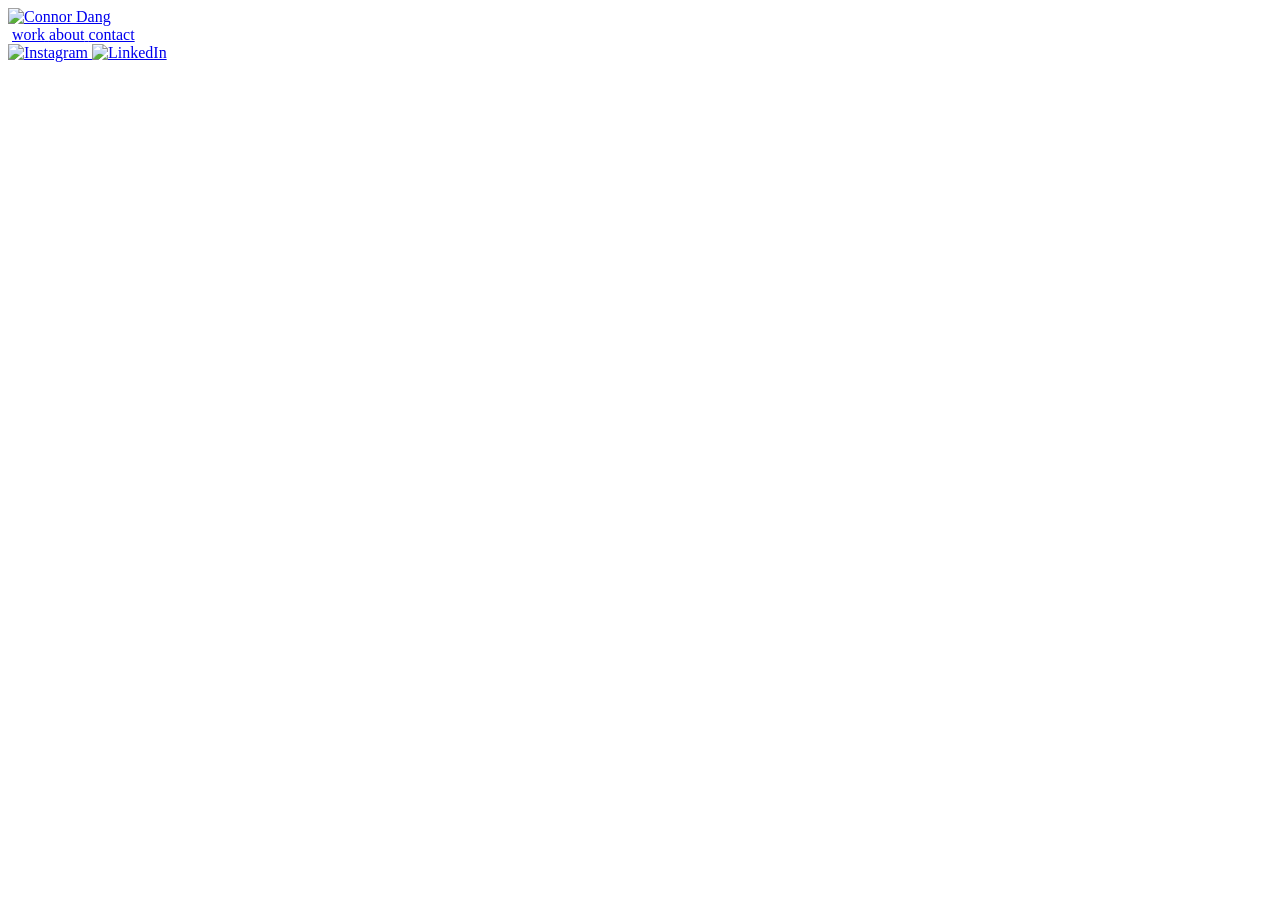
==== index.html @ 2c93fa56 "Add files via upload" ====
<!DOCTYPE html>
<html lang="en">
<head>
<meta charset="UTF-8">
<meta name="viewport" content="width=device-width, initial-scale=1.0">
<title>Connor Dang</title>
<link rel="stylesheet" href="css/style.css">
</head>
<body>

<a href="index.html" class="name-banner">
  <img src="assets/name-banner.png" alt="Connor Dang">
</a>

<div class="paper-page">
  <div class="star-ring-wrap">
    <img src="assets/star-ring.png" alt="">

    <!-- Star 1 (top center) -> Work -->
    <a class="star-hotspot star-hotspot--work" href="work.html" style="left:50.31%; top:7.71%;">
      <span class="star-label star-label--work">work</span>
    </a>

    <!-- Star 6 clockwise -> About -->
    <a class="star-hotspot" href="about.html" style="left:86.60%; top:72.01%;">
      <span class="star-label">about</span>
    </a>

    <!-- Star 11 clockwise -> Contact -->
    <a class="star-hotspot" href="contact.html" style="left:13.13%; top:71.50%;">
      <span class="star-label">contact</span>
    </a>
  </div>
</div>

<div class="social-icons">
  <a href="https://instagram.com/dig1talprint" target="_blank" rel="noopener" aria-label="Instagram">
    <img src="assets/instagram-icon.png" alt="Instagram">
  </a>
  <a href="https://www.linkedin.com/in/connorcdang/" target="_blank" rel="noopener" aria-label="LinkedIn">
    <img src="assets/linkedin-icon.png" alt="LinkedIn">
  </a>
</div>

</body>
</html>
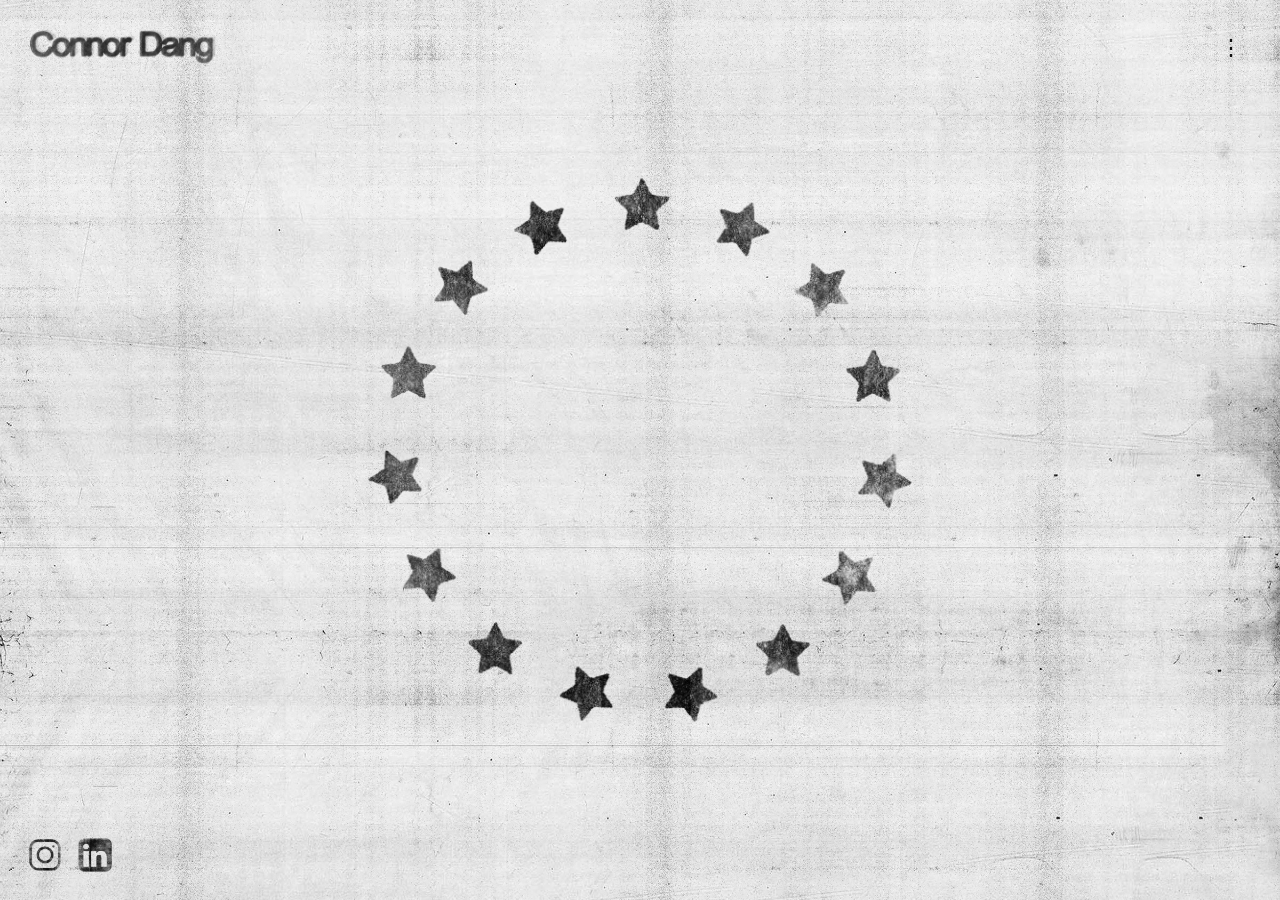
==== commit 872d969d: "Add files via upload" ====
--- a/index.html
+++ b/index.html
@@ -12,13 +12,22 @@
   <img src="assets/name-banner.png" alt="Connor Dang">
 </a>
 
+<div class="menu">
+  <button class="menu-toggle" aria-label="Menu">&#8942;</button>
+  <div class="menu-dropdown">
+    <a href="work.html">Work</a>
+    <a href="about.html">About</a>
+    <a href="contact.html">Contact</a>
+  </div>
+</div>
+
 <div class="paper-page">
   <div class="star-ring-wrap">
     <img src="assets/star-ring.png" alt="">
 
     <!-- Star 1 (top center) -> Work -->
-    <a class="star-hotspot star-hotspot--work" href="work.html" style="left:50.31%; top:7.71%;">
-      <span class="star-label star-label--work">work</span>
+    <a class="star-hotspot" href="work.html" style="left:50.31%; top:7.71%;">
+      <span class="star-label">work</span>
     </a>
 
     <!-- Star 6 clockwise -> About -->
@@ -42,5 +51,6 @@
   </a>
 </div>
 
+<script src="js/main.js"></script>
 </body>
 </html>
--- a/css/style.css
+++ b/css/style.css
@@ -0,0 +1,368 @@
+/* ============================================
+   Connor Dang Portfolio — Shared Styles
+   ============================================ */
+
+* {
+  box-sizing: border-box;
+}
+
+html, body {
+  margin: 0;
+  padding: 0;
+  font-family: "Helvetica Neue", Helvetica, Arial, sans-serif;
+  color: #111;
+}
+
+a {
+  color: inherit;
+  text-decoration: none;
+}
+
+img {
+  max-width: 100%;
+  display: block;
+}
+
+/* ---------- Name banner (all pages) ---------- */
+.name-banner {
+  position: fixed;
+  top: 28px;
+  left: 28px;
+  width: 190px;
+  z-index: 100;
+  transition: opacity 0.2s ease;
+}
+
+.name-banner:hover {
+  opacity: 0.7;
+}
+
+.name-banner img {
+  width: 100%;
+  height: auto;
+}
+
+/* ---------- 3-dot menu (all pages, top-right) ---------- */
+.menu {
+  position: fixed;
+  top: 28px;
+  right: 28px;
+  z-index: 200;
+}
+
+.menu-toggle {
+  display: flex;
+  align-items: center;
+  justify-content: center;
+  width: 40px;
+  height: 40px;
+  border: none;
+  background: none;
+  padding: 0;
+  cursor: pointer;
+  font-size: 22px;
+  line-height: 1;
+  letter-spacing: 2px;
+  color: #111;
+  font-family: Helvetica, Arial, sans-serif;
+  transition: opacity 0.2s ease;
+}
+
+.menu-toggle:hover {
+  opacity: 0.6;
+}
+
+.menu-dropdown {
+  position: absolute;
+  top: 44px;
+  right: 0;
+  min-width: 140px;
+  background: #fff;
+  border-radius: 6px;
+  box-shadow: 0 4px 18px rgba(0, 0, 0, 0.15);
+  padding: 8px 0;
+  opacity: 0;
+  transform: translateY(-6px);
+  pointer-events: none;
+  transition: opacity 0.18s ease, transform 0.18s ease;
+}
+
+.menu.open .menu-dropdown {
+  opacity: 1;
+  transform: translateY(0);
+  pointer-events: auto;
+}
+
+.menu-dropdown a {
+  display: block;
+  padding: 10px 18px;
+  font-family: Helvetica, Arial, sans-serif;
+  font-weight: 700;
+  letter-spacing: -0.04em;
+  font-size: 15px;
+  color: #111;
+}
+
+.menu-dropdown a:hover {
+  background: #f2f2f2;
+}
+
+/* ---------- Paper-textured pages (landing + contact) ---------- */
+.paper-page {
+  position: relative;
+  width: 100vw;
+  height: 100vh;
+  overflow: hidden;
+  background-image: url("../assets/paper-texture.jpg");
+  background-size: cover;
+  background-position: center;
+  background-repeat: no-repeat;
+}
+
+/* ---------- Star ring ---------- */
+.star-ring-wrap {
+  position: absolute;
+  top: 50%;
+  left: 50%;
+  transform: translate(-50%, -50%);
+  width: min(64vmin, 620px);
+  aspect-ratio: 1 / 1;
+}
+
+.star-ring-wrap img {
+  width: 100%;
+  height: 100%;
+  user-select: none;
+  pointer-events: none;
+}
+
+/* Every functional star gets the same enlarged hit area (still centered on
+   the star itself) so the offset label sits inside a clickable zone, not
+   floating outside it. Label text is smaller and placed up and to the right
+   of the star instead of directly on top of it -- same treatment for all
+   three buttons (work / about / contact), positioned relative to whichever
+   star it belongs to. */
+.star-hotspot {
+  position: absolute;
+  width: 34%;
+  height: 30%;
+  transform: translate(-50%, -50%);
+  border-radius: 50%;
+  cursor: pointer;
+  display: flex;
+  align-items: center;
+  justify-content: center;
+}
+
+.star-hotspot.static {
+  cursor: default;
+}
+
+.star-label {
+  position: absolute;
+  top: 32%;
+  left: 64%;
+  transform: translate(0, -50%) scale(0.85);
+  font-weight: 700;
+  font-family: Helvetica, Arial, sans-serif;
+  letter-spacing: -0.08em;
+  font-size: clamp(16px, 2.6vmin, 26px);
+  white-space: nowrap;
+  opacity: 0;
+  transition: opacity 0.25s ease, transform 0.25s ease;
+  pointer-events: none;
+}
+
+.star-hotspot:not(.static):hover .star-label {
+  opacity: 1;
+  transform: translate(0, -50%) scale(1);
+}
+
+/* ---------- Social icons (landing + contact, bottom-left) ---------- */
+.social-icons {
+  position: fixed;
+  bottom: 28px;
+  left: 28px;
+  display: flex;
+  gap: 16px;
+  z-index: 100;
+}
+
+.social-icons a {
+  width: 34px;
+  height: 34px;
+  transition: opacity 0.2s ease;
+}
+
+.social-icons a:hover {
+  opacity: 0.6;
+}
+
+.social-icons img {
+  width: 100%;
+  height: 100%;
+  object-fit: contain;
+}
+
+/* ---------- Paper-textured content pages (work + about) ---------- */
+.white-page {
+  min-height: 100vh;
+  background-color: #fff;
+  background-image: url("../assets/paper-texture.jpg");
+  background-repeat: repeat;
+  background-size: 1600px 1600px;
+  background-position: top center;
+}
+
+/* ---------- About page ---------- */
+.about-content {
+  padding-top: 1in;
+  padding-bottom: 80px;
+  max-width: 1100px;
+  margin: 0 auto;
+  padding-left: 24px;
+  padding-right: 24px;
+}
+
+.headshot {
+  width: 260px;
+  height: 260px;
+  border-radius: 50%;
+  object-fit: cover;
+  margin: 0 auto 40px;
+  display: block;
+}
+
+/* All About-page text: Helvetica Regular, tight tracking */
+.about-content,
+.about-content * {
+  font-family: Helvetica, Arial, sans-serif;
+  font-weight: 400;
+  letter-spacing: -0.06em;
+}
+
+.about-bio {
+  text-align: left;
+  font-size: 17px;
+  line-height: 1.6;
+  max-width: 700px;
+  margin: 0 auto 60px;
+}
+
+.about-columns {
+  display: grid;
+  grid-template-columns: repeat(3, 1fr);
+  gap: 28px;
+}
+
+.about-columns h3 {
+  font-size: 13px;
+  font-weight: 700;
+  text-transform: lowercase;
+  margin-bottom: 14px;
+}
+
+.about-columns ul {
+  list-style: none;
+  margin: 0;
+  padding: 0;
+}
+
+.about-columns li {
+  font-size: 15px;
+  line-height: 1.9;
+}
+
+/* Skills & Software stay lowercase; Education uses normal capitalization
+   (school name, degree, and class year read better properly cased). */
+.about-col--skills li,
+.about-col--software li {
+  text-transform: lowercase;
+}
+
+/* ---------- Work page ---------- */
+.work-grid {
+  display: grid;
+  grid-template-columns: repeat(4, 1fr);
+  gap: 0.1in;
+  padding: 120px 0.1in 60px;
+}
+
+.work-item {
+  cursor: pointer;
+  overflow: hidden;
+  background: #f2f2f2;
+}
+
+.work-item img {
+  width: 100%;
+  height: auto;
+  display: block;
+  transition: transform 0.3s ease;
+}
+
+.work-item:hover img {
+  transform: scale(1.03);
+}
+
+.work-placeholder {
+  width: 100%;
+  aspect-ratio: 3 / 4;
+  background: #ececec;
+  display: flex;
+  align-items: center;
+  justify-content: center;
+  color: #999;
+  font-size: 13px;
+  text-align: center;
+  padding: 12px;
+}
+
+@media (max-width: 900px) {
+  .work-grid { grid-template-columns: repeat(2, 1fr); }
+  .about-columns { grid-template-columns: 1fr; gap: 28px; }
+}
+
+/* ---------- Lightbox ---------- */
+.lightbox {
+  position: fixed;
+  inset: 0;
+  background: rgba(0, 0, 0, 0.9);
+  display: none;
+  align-items: center;
+  justify-content: center;
+  z-index: 1000;
+  cursor: zoom-out;
+  padding: 40px;
+}
+
+.lightbox.open {
+  display: flex;
+}
+
+.lightbox img {
+  max-width: 100%;
+  max-height: 100%;
+  object-fit: contain;
+}
+
+/* ---------- Contact page text ---------- */
+/* name banner sits at top:28px, ~48px tall at 190px wide (0.253 aspect) -> bottom ~76px, plus 1in gap */
+.contact-info {
+  position: fixed;
+  top: calc(76px + 1in);
+  left: 28px;
+  z-index: 100;
+  font-family: Helvetica, Arial, sans-serif;
+  letter-spacing: -0.06em;
+  font-size: 32px;
+  line-height: 0.5in;
+}
+
+.contact-info a {
+  text-decoration: underline;
+}
+
+.contact-info a:hover {
+  opacity: 0.6;
+}
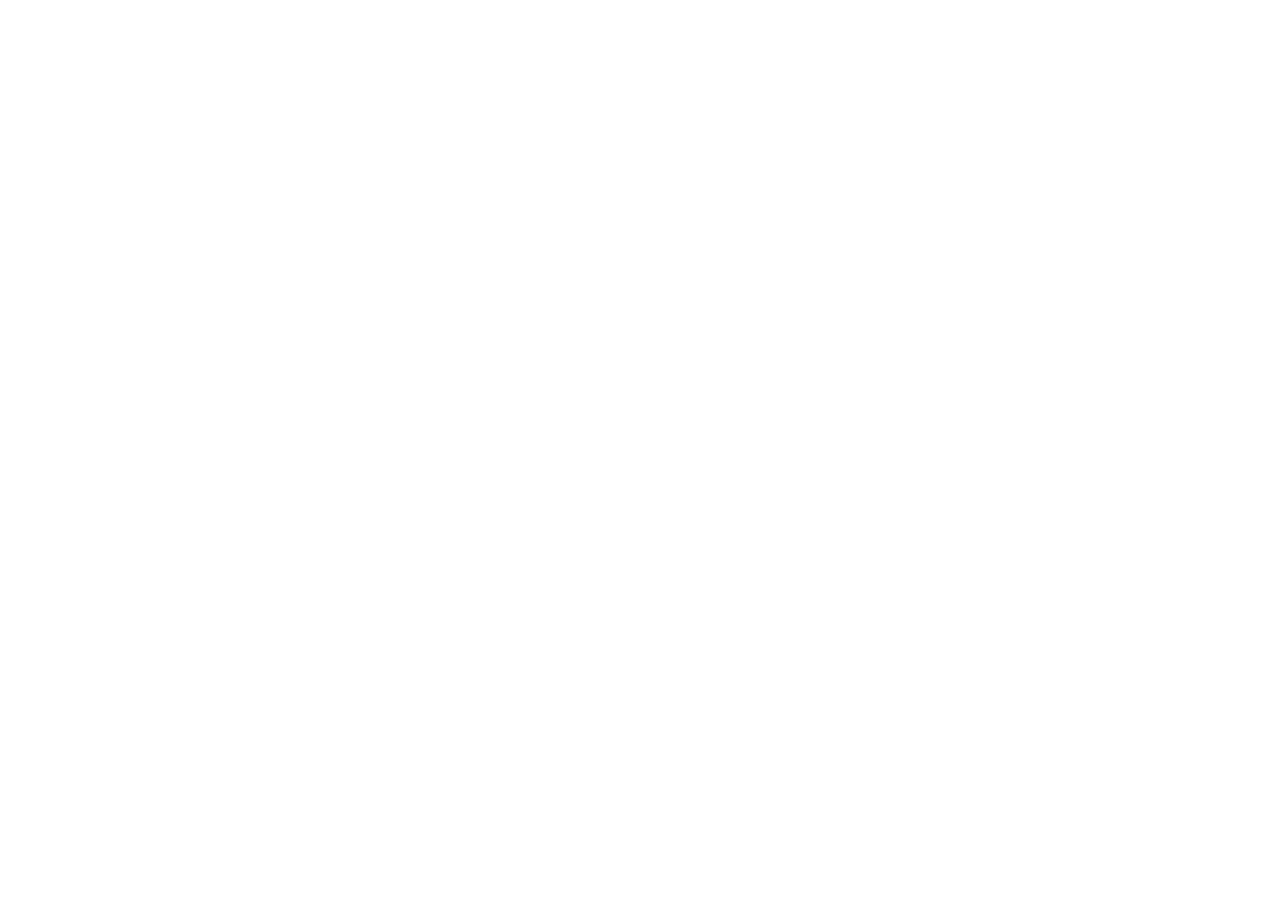
==== commit 9db2be2c: "Add files via upload" ====
--- a/index.html
+++ b/index.html
@@ -3,54 +3,31 @@
 <head>
 <meta charset="UTF-8">
 <meta name="viewport" content="width=device-width, initial-scale=1.0">
-<title>Connor Dang</title>
-<link rel="stylesheet" href="css/style.css">
+<title>Content Manager — Connor Dang</title>
+<script src="https://identity.netlify.com/v1/netlify-identity-widget.js"></script>
 </head>
 <body>
 
-<a href="index.html" class="name-banner">
-  <img src="assets/name-banner.png" alt="Connor Dang">
-</a>
+<!-- Decap CMS (formerly Netlify CMS). This page is the editor at /admin —
+     log in with the Netlify Identity account set up for this site, and the
+     form here edits ../data/work.json and uploads images into
+     ../work-images/, committing straight to the GitHub repo. -->
+<script src="https://unpkg.com/decap-cms@^3/dist/decap-cms.js"></script>
 
-<div class="menu">
-  <button class="menu-toggle" aria-label="Menu">&#8942;</button>
-  <div class="menu-dropdown">
-    <a href="work.html">Work</a>
-    <a href="about.html">About</a>
-    <a href="contact.html">Contact</a>
-  </div>
-</div>
+<script>
+  // Sends people straight into login if they land on /admin without a
+  // session, and reloads after they confirm an invite/reset email so the
+  // CMS picks up the fresh session immediately.
+  if (window.netlifyIdentity) {
+    window.netlifyIdentity.on("init", (user) => {
+      if (!user) {
+        window.netlifyIdentity.on("login", () => {
+          document.location.href = "/admin/";
+        });
+      }
+    });
+  }
+</script>
 
-<div class="paper-page">
-  <div class="star-ring-wrap">
-    <img src="assets/star-ring.png" alt="">
-
-    <!-- Star 1 (top center) -> Work -->
-    <a class="star-hotspot" href="work.html" style="left:50.31%; top:7.71%;">
-      <span class="star-label">work</span>
-    </a>
-
-    <!-- Star 6 clockwise -> About -->
-    <a class="star-hotspot" href="about.html" style="left:86.60%; top:72.01%;">
-      <span class="star-label">about</span>
-    </a>
-
-    <!-- Star 11 clockwise -> Contact -->
-    <a class="star-hotspot" href="contact.html" style="left:13.13%; top:71.50%;">
-      <span class="star-label">contact</span>
-    </a>
-  </div>
-</div>
-
-<div class="social-icons">
-  <a href="https://instagram.com/dig1talprint" target="_blank" rel="noopener" aria-label="Instagram">
-    <img src="assets/instagram-icon.png" alt="Instagram">
-  </a>
-  <a href="https://www.linkedin.com/in/connorcdang/" target="_blank" rel="noopener" aria-label="LinkedIn">
-    <img src="assets/linkedin-icon.png" alt="LinkedIn">
-  </a>
-</div>
-
-<script src="js/main.js"></script>
 </body>
 </html>
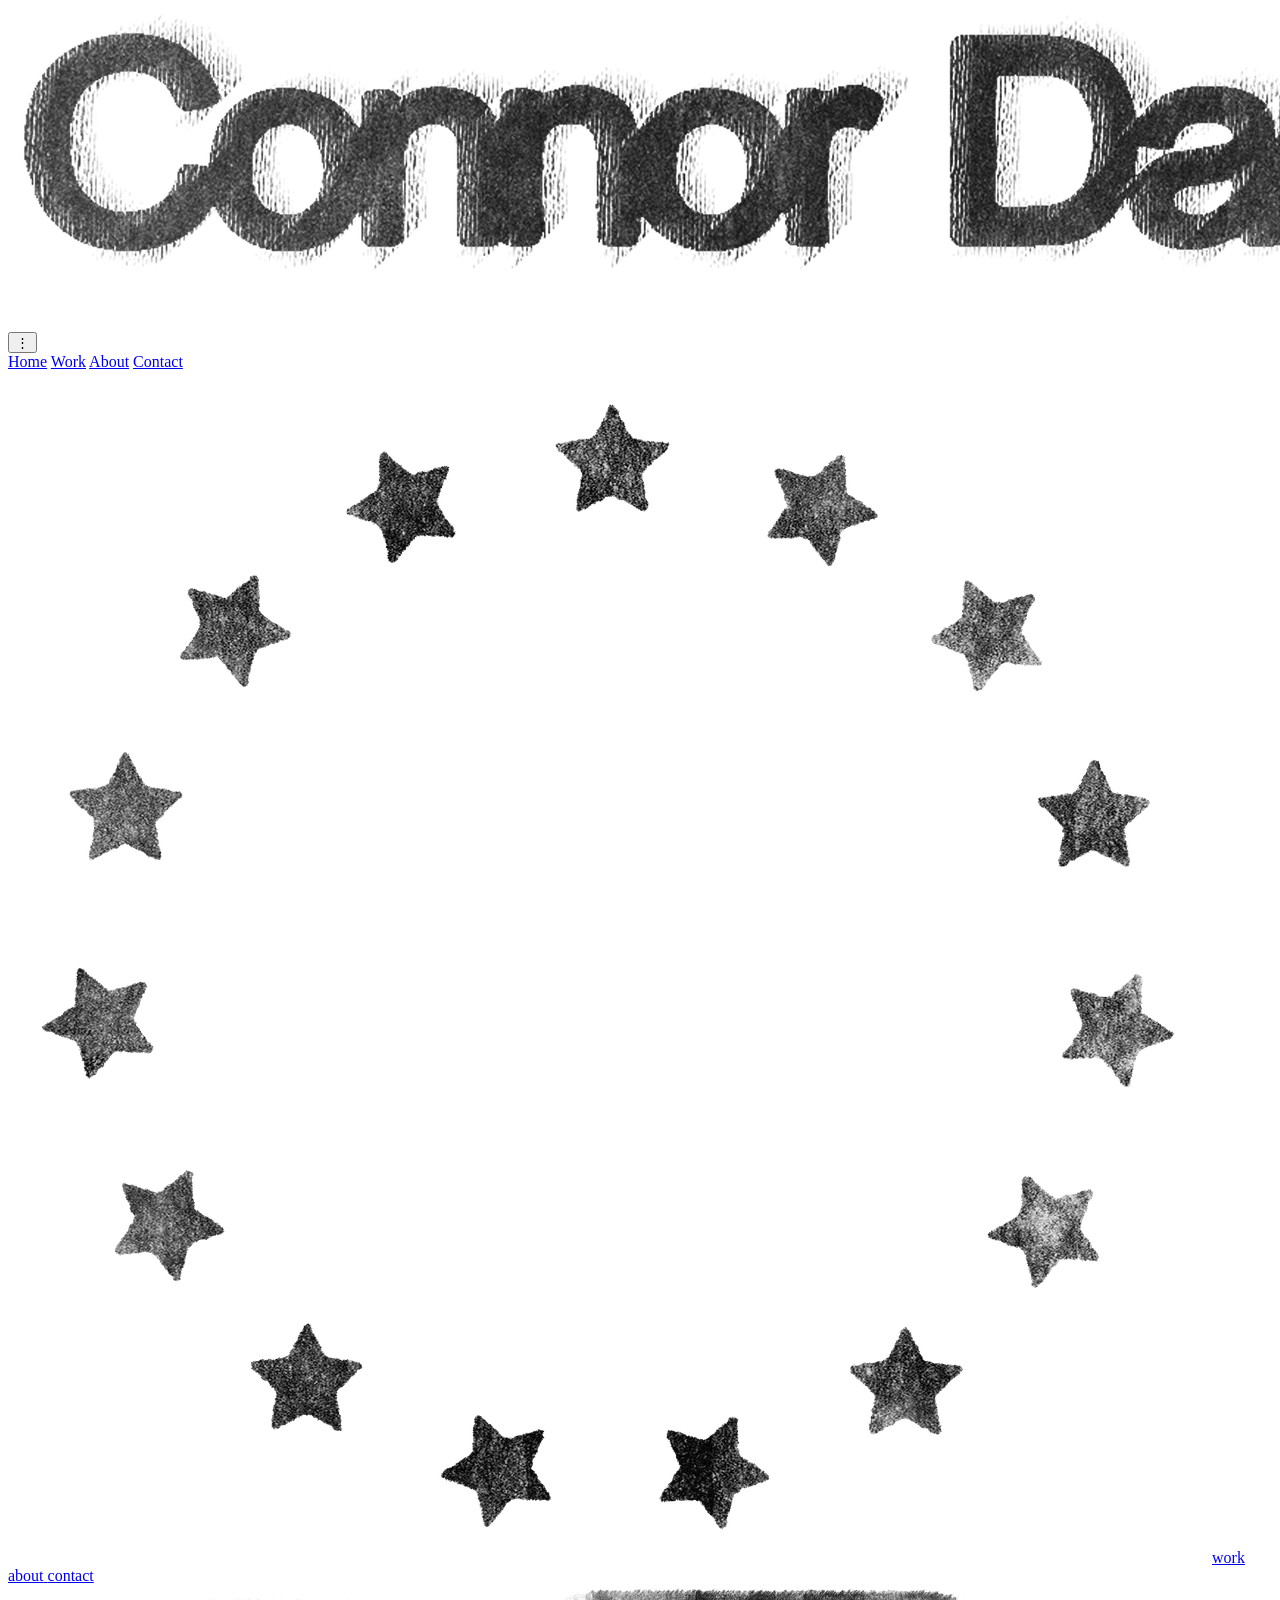
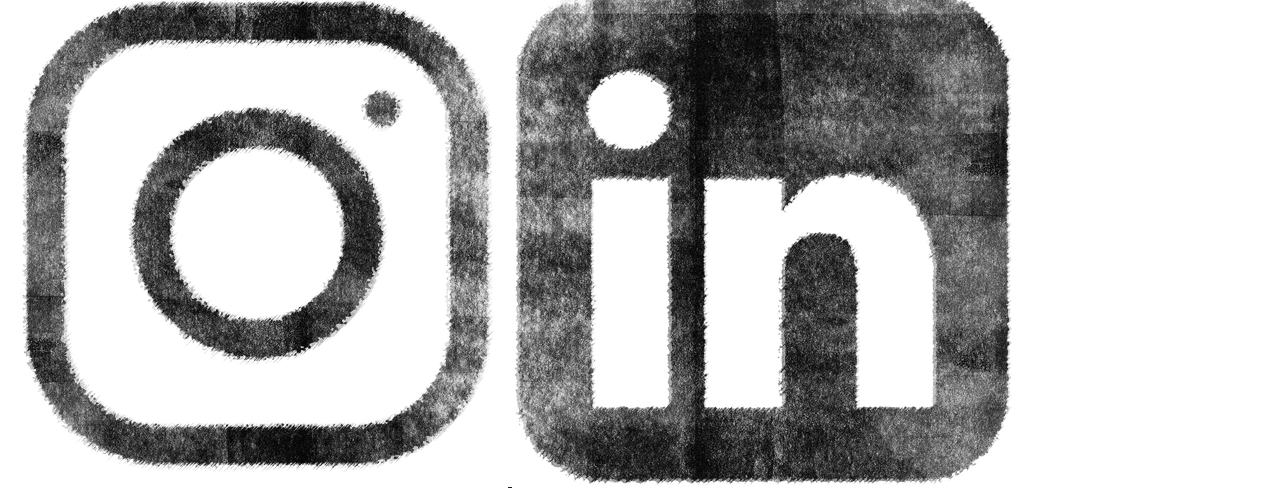
==== commit e08e0264: "Rename index (1).html to index.html" ====
--- a/index.html
+++ b/index.html
@@ -3,21 +3,62 @@
 <head>
 <meta charset="UTF-8">
 <meta name="viewport" content="width=device-width, initial-scale=1.0">
-<title>Content Manager — Connor Dang</title>
-<script src="https://identity.netlify.com/v1/netlify-identity-widget.js"></script>
+<title>Connor Dang</title>
+<link rel="stylesheet" href="css/style.css">
 </head>
 <body>
 
-<!-- Decap CMS (formerly Netlify CMS). This page is the editor at /admin —
-     log in with the Netlify Identity account set up for this site, and the
-     form here edits ../data/work.json and uploads images into
-     ../work-images/, committing straight to the GitHub repo. -->
-<script src="https://unpkg.com/decap-cms@^3/dist/decap-cms.js"></script>
+<a href="index.html" class="name-banner">
+  <img src="assets/name-banner.png" alt="Connor Dang">
+</a>
 
+<div class="menu">
+  <button class="menu-toggle" aria-label="Menu">&#8942;</button>
+  <div class="menu-dropdown">
+    <a href="index.html">Home</a>
+    <a href="work.html">Work</a>
+    <a href="about.html">About</a>
+    <a href="contact.html">Contact</a>
+  </div>
+</div>
+
+<div class="paper-page">
+  <div class="star-ring-wrap">
+    <img src="assets/star-ring.png" alt="">
+
+    <!-- Star 1 (top center) -> Work -->
+    <a class="star-hotspot" href="work.html" style="left:50.31%; top:7.71%;">
+      <span class="star-label">work</span>
+    </a>
+
+    <!-- Star 6 clockwise -> About -->
+    <a class="star-hotspot" href="about.html" style="left:86.60%; top:72.01%;">
+      <span class="star-label">about</span>
+    </a>
+
+    <!-- Star 11 clockwise -> Contact -->
+    <a class="star-hotspot" href="contact.html" style="left:13.13%; top:71.50%;">
+      <span class="star-label">contact</span>
+    </a>
+  </div>
+</div>
+
+<div class="social-icons">
+  <a href="https://instagram.com/dig1talprint" target="_blank" rel="noopener" aria-label="Instagram">
+    <img src="assets/instagram-icon.png" alt="Instagram">
+  </a>
+  <a href="https://www.linkedin.com/in/connorcdang/" target="_blank" rel="noopener" aria-label="LinkedIn">
+    <img src="assets/linkedin-icon.png" alt="LinkedIn">
+  </a>
+</div>
+
+<script src="js/main.js"></script>
+
+<!-- Netlify Identity: lets an invite/reset-password link that lands on the
+     home page pop the login widget automatically, then send you to the
+     Work-page editor at /admin/. -->
+<script src="https://identity.netlify.com/v1/netlify-identity-widget.js"></script>
 <script>
-  // Sends people straight into login if they land on /admin without a
-  // session, and reloads after they confirm an invite/reset email so the
-  // CMS picks up the fresh session immediately.
   if (window.netlifyIdentity) {
     window.netlifyIdentity.on("init", (user) => {
       if (!user) {
@@ -28,6 +69,5 @@
     });
   }
 </script>
-
 </body>
 </html>
